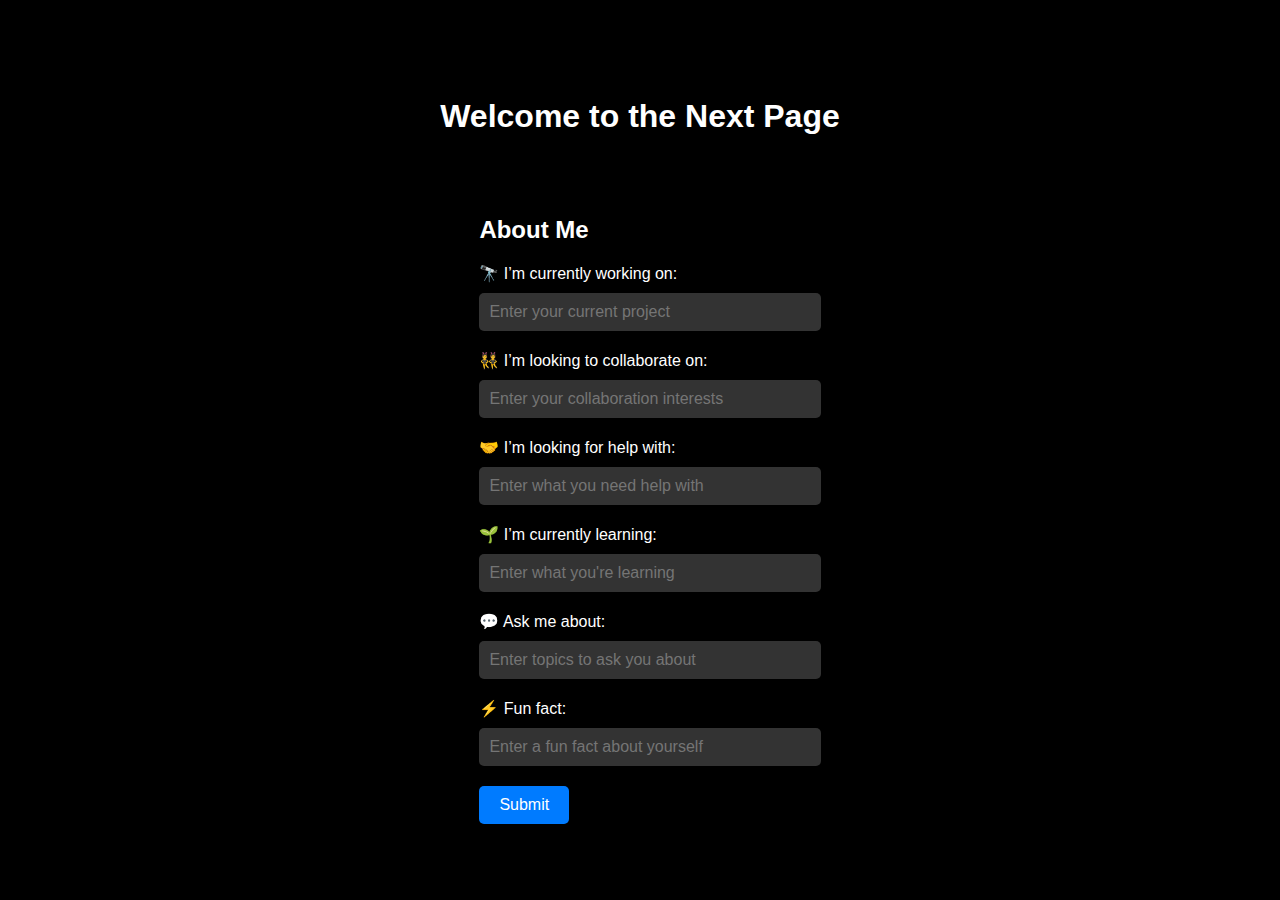
==== next-page.html @ 37d75add "Added final page and fetched data from url" ====
<!DOCTYPE html>
<html lang="en">
<head>
    <meta charset="UTF-8">
    <meta name="viewport" content="width=device-width, initial-scale=1.0">
    <title>Document</title>
    <link rel="stylesheet" href="./styles/next-page.css">
</head>
<body>
    <h1>Welcome to the Next Page</h1>
    <p id="username-display"></p>

    <div class="about-me-section">
        <h2>About Me</h2>
        <label for="currently-working-on">🔭 I’m currently working on:</label>
        <input type="text" id="currently-working-on" name="currently-working-on" placeholder="Enter your current project" required>

        <label for="looking-to-collaborate">👯 I’m looking to collaborate on:</label>
        <input type="text" id="looking-to-collaborate" name="looking-to-collaborate" placeholder="Enter your collaboration interests" required>

        <label for="looking-for-help">🤝 I’m looking for help with:</label>
        <input type="text" id="looking-for-help" name="looking-for-help" placeholder="Enter what you need help with" required>

        <label for="currently-learning">🌱 I’m currently learning:</label>
        <input type="text" id="currently-learning" name="currently-learning" placeholder="Enter what you're learning" required>

        <label for="ask-me-about">💬 Ask me about:</label>
        <input type="text" id="ask-me-about" name="ask-me-about" placeholder="Enter topics to ask you about" required>

        <label for="fun-fact">⚡ Fun fact:</label>
        <input type="text" id="fun-fact" name="fun-fact" placeholder="Enter a fun fact about yourself" required>

        <button type="submit" class="submit-button">Submit</button>
    </div>
    <script src="./scripts/next-page.js"></script>
</body>
</html>


<!-- 
call api here only and and check if messgae excist and it is not found then 
show alert username not found or invalid username

 -->
---- styles/next-page.css ----
/* Black theme */
        body {
            background-color: #000;
            color: #fff;
            font-family: Arial, sans-serif;
            margin: 0;
            padding: 0;
            display: flex;
            flex-direction: column;
            align-items: center;
            justify-content: center;
            height: 100vh;
        }

        /* Container for About Me form */
        .about-me-form {
            background-color: #222;
            padding: 20px;
            border-radius: 5px;
            box-shadow: 0 0 10px rgba(255, 255, 255, 0.2);
        }

        /* Form styles */
        h2 {
            font-size: 1.5rem;
            margin-bottom: 20px;
        }

        label {
            display: block;
            margin-bottom: 10px;
        }

        input[type="text"] {
            padding: 10px;
            border: none;
            background-color: #333;
            color: #fff;
            font-size: 1rem;
            width: 100%;
            border-radius: 5px;
            margin-bottom: 20px;
        }

        input[type="text"]:focus {
            outline: none;
        }

        .submit-button {
            padding: 10px 20px;
            background-color: #007bff;
            color: #fff;
            border: none;
            cursor: pointer;
            font-size: 1rem;
            border-radius: 5px;
        }

        .submit-button:hover {
            background-color: #0056b3;
        }
        #username-display{
            font-size: 20px;
            /* background-color:rgba(173, 206, 233, 0.212) ; */
        }
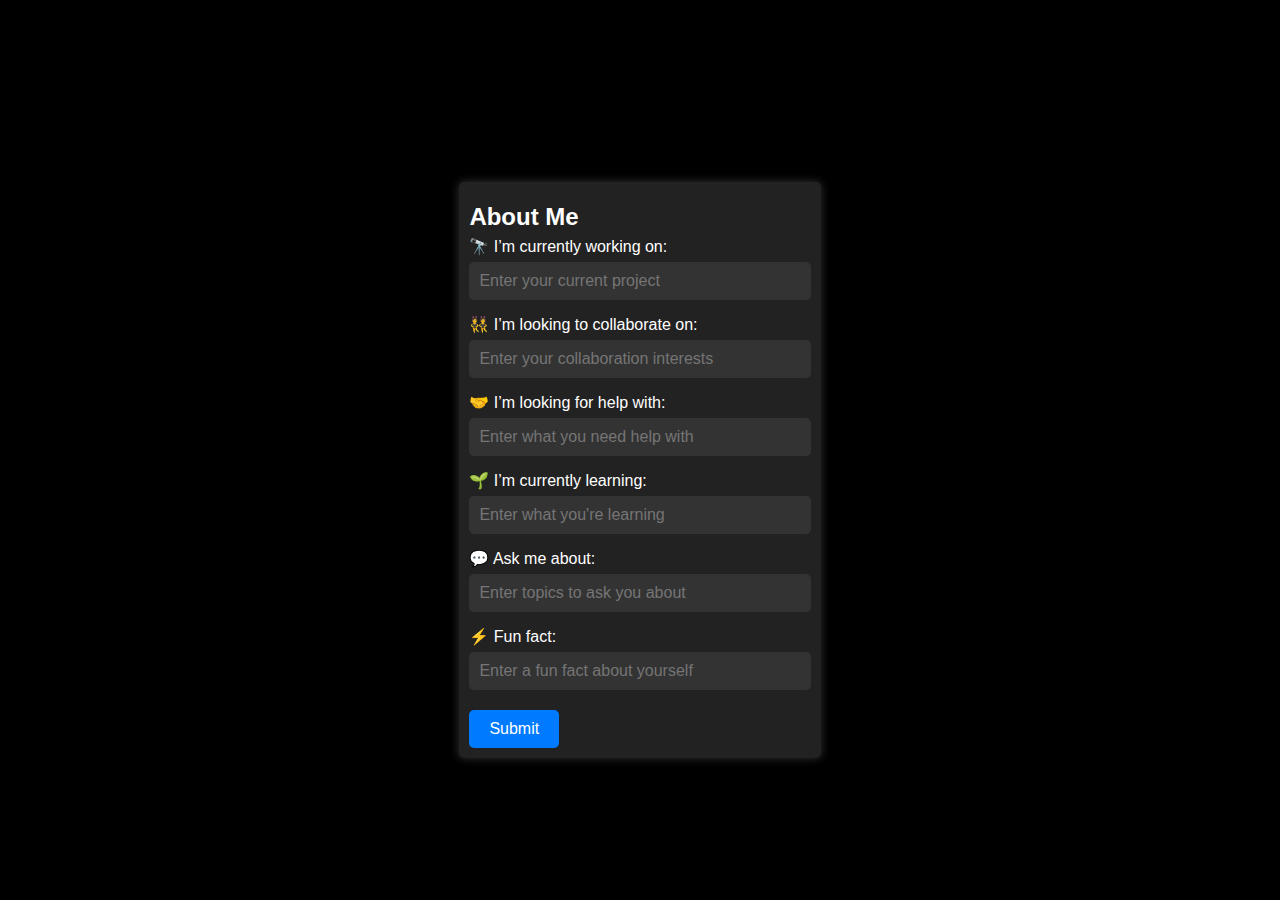
==== commit 61ca6c12: "Created final page and download button" ====
--- a/next-page.html
+++ b/next-page.html
@@ -7,7 +7,7 @@
     <link rel="stylesheet" href="./styles/next-page.css">
 </head>
 <body>
-    <h1>Welcome to the Next Page</h1>
+    <!-- <h1>Welcome to the Next Page</h1> -->
     <p id="username-display"></p>
 
     <div class="about-me-section">
--- a/styles/next-page.css
+++ b/styles/next-page.css
@@ -13,11 +13,15 @@
         }
 
         /* Container for About Me form */
-        .about-me-form {
+        .about-me-section {
+            /* font-size: 3px; */
             background-color: #222;
-            padding: 20px;
+            padding: 10px 10px;
             border-radius: 5px;
             box-shadow: 0 0 10px rgba(255, 255, 255, 0.2);
+            padding-right: 30px;
+            line-height: 10px;
+            /* justify-content: center; */
         }
 
         /* Form styles */
